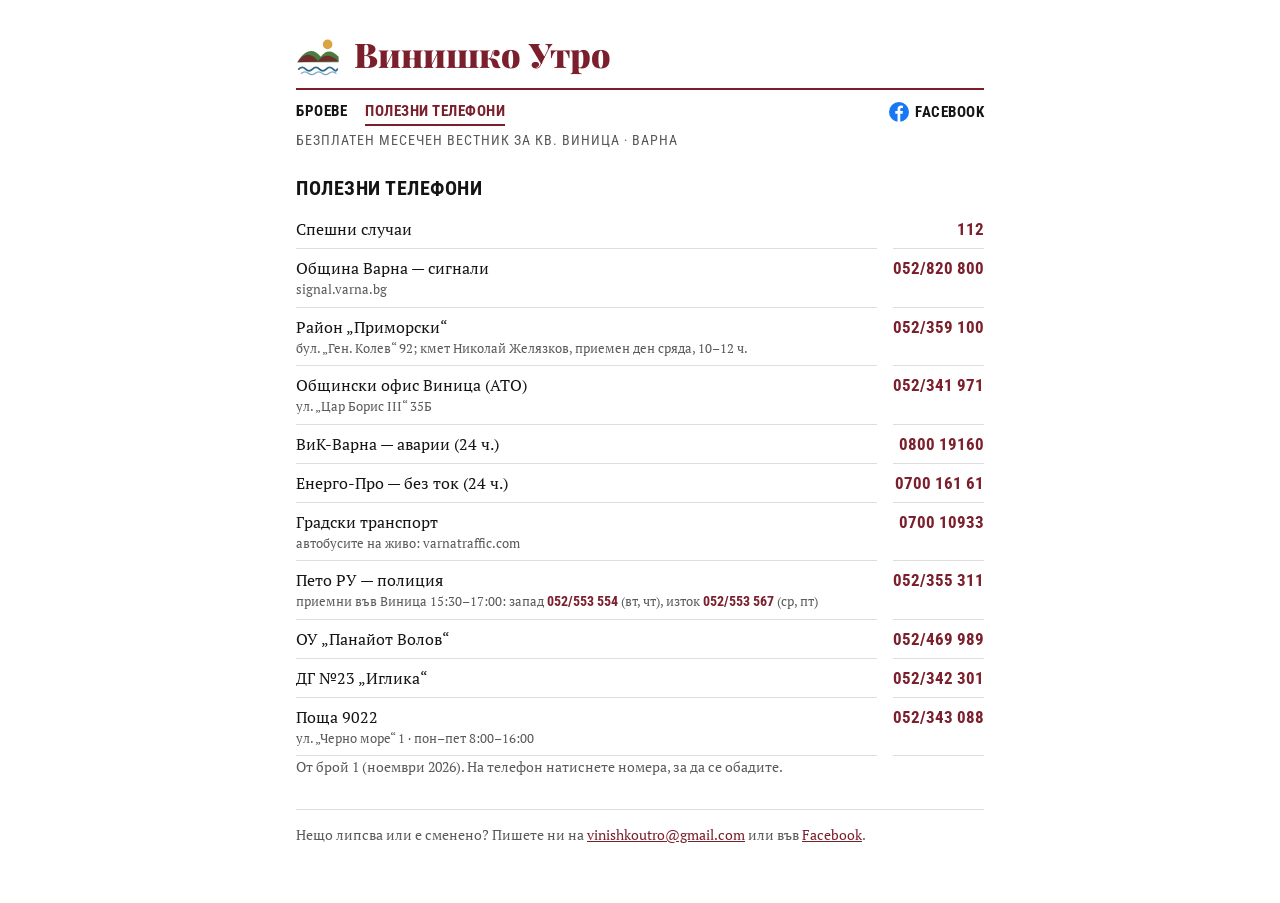
==== telefoni.html @ 70ad99ba "Site: menu (Броеве · Полезни телефони · Facebook icon), phones on their own page, shared site.css, F" ====
<!DOCTYPE html>
<html lang="bg">
<head>
<meta charset="utf-8">
<meta name="viewport" content="width=device-width, initial-scale=1">
<title>Полезни телефони — Винишко Утро</title>
<meta name="description" content="Полезни телефони за кв. Виница, Варна: община, район, ВиК, ток, транспорт, полиция, училище, детска градина, поща.">
<link href="https://fonts.googleapis.com/css2?family=Playfair+Display:wght@900&family=PT+Serif:ital,wght@0,400;0,700;1,400&family=Roboto+Condensed:wght@400;700&display=swap" rel="stylesheet">
<link rel="stylesheet" href="site.css">
</head>
<body>
<main>
<header><img src="logo.svg" alt=""><h1>Винишко Утро</h1></header>
<nav><a href="./">Броеве</a><a href="telefoni.html" aria-current="page">Полезни телефони</a><a class="fb" href="https://www.facebook.com/vinishkoutro" target="_blank" rel="noopener"><svg class="fbicon" viewBox="0 0 24 24" aria-hidden="true"><circle cx="12" cy="12" r="12" fill="#1877F2"/><path fill="#fff" d="M15.12 7.32H16.8V4.4a22 22 0 0 0-2.45-.13c-2.43 0-4.09 1.48-4.09 4.2v2.34H7.52v3.18h2.74V24h3.29v-9.99h2.73l.41-3.18h-3.14V8.8c0-.92.25-1.48 1.57-1.48z"/></svg>Facebook</a></nav>
<p class="sub">Безплатен месечен вестник за кв. Виница · Варна</p>

<h2>Полезни телефони</h2>
<dl class="phones">
<dt>Спешни случаи</dt><dd><a href="tel:112">112</a></dd>
<dt>Община Варна — сигнали<small>signal.varna.bg</small></dt><dd><a href="tel:052820800">052/820 800</a></dd>
<dt>Район „Приморски“<small>бул. „Ген. Колев“ 92; кмет Николай Желязков, приемен ден сряда, 10–12 ч.</small></dt><dd><a href="tel:052359100">052/359 100</a></dd>
<dt>Общински офис Виница (АТО)<small>ул. „Цар Борис III“ 35Б</small></dt><dd><a href="tel:052341971">052/341 971</a></dd>
<dt>ВиК-Варна — аварии (24 ч.)</dt><dd><a href="tel:080019160">0800 19160</a></dd>
<dt>Енерго-Про — без ток (24 ч.)</dt><dd><a href="tel:070016161">0700 161 61</a></dd>
<dt>Градски транспорт<small>автобусите на живо: varnatraffic.com</small></dt><dd><a href="tel:070010933">0700 10933</a></dd>
<dt>Пето РУ — полиция<small>приемни във Виница 15:30–17:00: запад <a href="tel:052553554">052/553 554</a> (вт, чт), изток <a href="tel:052553567">052/553 567</a> (ср, пт)</small></dt><dd><a href="tel:052355311">052/355 311</a></dd>
<dt>ОУ „Панайот Волов“</dt><dd><a href="tel:052469989">052/469 989</a></dd>
<dt>ДГ №23 „Иглика“</dt><dd><a href="tel:052342301">052/342 301</a></dd>
<dt>Поща 9022<small>ул. „Черно море“ 1 · пон–пет 8:00–16:00</small></dt><dd><a href="tel:052343088">052/343 088</a></dd>
</dl>
<p class="small">От брой 1 (ноември 2026). На телефон натиснете номера, за да се обадите.</p>


<p class="note">Нещо липсва или е сменено? Пишете ни на <a href="mailto:vinishkoutro@gmail.com">vinishkoutro@gmail.com</a> или във <a href="https://www.facebook.com/vinishkoutro" target="_blank" rel="noopener">Facebook</a>.</p>
</main>
</body>
</html>
---- site.css ----
:root{--ink:#141414;--accent:#7a1f2b;--muted:#5a5a5a;--paper:#fff;--tint:#f7f3ec;--rule:#ddd}
@media (prefers-color-scheme:dark){:root:not([data-theme="light"]){--ink:#eee;--accent:#e08a97;--muted:#aaa;--paper:#161616;--tint:#222;--rule:#333}}
:root[data-theme="dark"]{--ink:#eee;--accent:#e08a97;--muted:#aaa;--paper:#161616;--tint:#222;--rule:#333}
*{box-sizing:border-box}body{margin:0;background:var(--paper);color:var(--ink);font:17px/1.5 "PT Serif",Georgia,serif}
main{max-width:720px;margin:0 auto;padding:32px 16px 48px}
header{display:flex;align-items:center;gap:14px;border-bottom:2px solid var(--accent);padding-bottom:12px;margin-bottom:8px}
header img{width:44px;height:44px}
h1{font:900 34px/1 "Playfair Display",serif;color:var(--accent);margin:0}
.sub{font:14px "Roboto Condensed",sans-serif;letter-spacing:1px;text-transform:uppercase;color:var(--muted);margin:0 0 28px}
h2{font:700 20px "Roboto Condensed",sans-serif;text-transform:uppercase;letter-spacing:.5px;margin:28px 0 10px}
.issue{display:flex;justify-content:space-between;align-items:center;gap:12px;background:var(--tint);padding:14px 16px;border-left:4px solid var(--accent);margin-bottom:10px;flex-wrap:wrap}
.issue b{font-family:"Roboto Condensed",sans-serif;font-size:18px}
.issue a{font:700 15px "Roboto Condensed",sans-serif;color:var(--accent);text-decoration:none;border:1.5px solid var(--accent);padding:6px 12px;border-radius:4px}
.issue a:hover{background:var(--accent);color:#fff}
.note{font-size:14px;color:var(--muted);border-top:1px solid var(--rule);padding-top:14px;margin-top:32px}
p{margin:0 0 10px}
.issue small{color:var(--muted);font-size:14px}
.inside{margin:-4px 0 18px;padding:0 0 0 20px;font-size:15px;color:var(--muted)}
.inside li{margin:2px 0}
dl.phones{margin:0;display:grid;grid-template-columns:1fr auto;gap:0 16px;font-size:16px}
dl.phones dt,dl.phones dd{margin:0;padding:7px 0;border-bottom:1px solid var(--rule)}
dl.phones dd{text-align:right;white-space:nowrap}
dl.phones dt small{display:block;color:var(--muted);font-size:13px}
dl.phones dt small a[href^="tel:"]{font-size:14px}
a{color:var(--accent)}
a[href^="tel:"]{font:700 17px "Roboto Condensed",sans-serif;text-decoration:none}
.contact{display:flex;gap:10px;flex-wrap:wrap;margin:6px 0 12px}
.contact a{font:700 16px "Roboto Condensed",sans-serif;text-decoration:none;color:#fff;background:var(--accent);padding:9px 14px;border-radius:4px}
:root[data-theme="dark"] .contact a{color:#161616}
@media (prefers-color-scheme:dark){:root:not([data-theme="light"]) .contact a{color:#161616}}
.small{font-size:14px;color:var(--muted)}

nav{display:flex;align-items:center;gap:4px 18px;flex-wrap:wrap;margin:0 0 6px;font:700 15px "Roboto Condensed",sans-serif;text-transform:uppercase;letter-spacing:.5px}
nav a{color:var(--ink);text-decoration:none;padding:4px 0;border-bottom:2px solid transparent}
nav a:hover,nav a[aria-current]{color:var(--accent);border-bottom-color:var(--accent)}
nav .fb{margin-left:auto;display:inline-flex;align-items:center;gap:6px;border:none}
.fbicon{width:20px;height:20px;flex:none;vertical-align:-4px}
.contact a .fbicon{width:18px;height:18px;margin-right:6px}
.contact a{display:inline-flex;align-items:center}
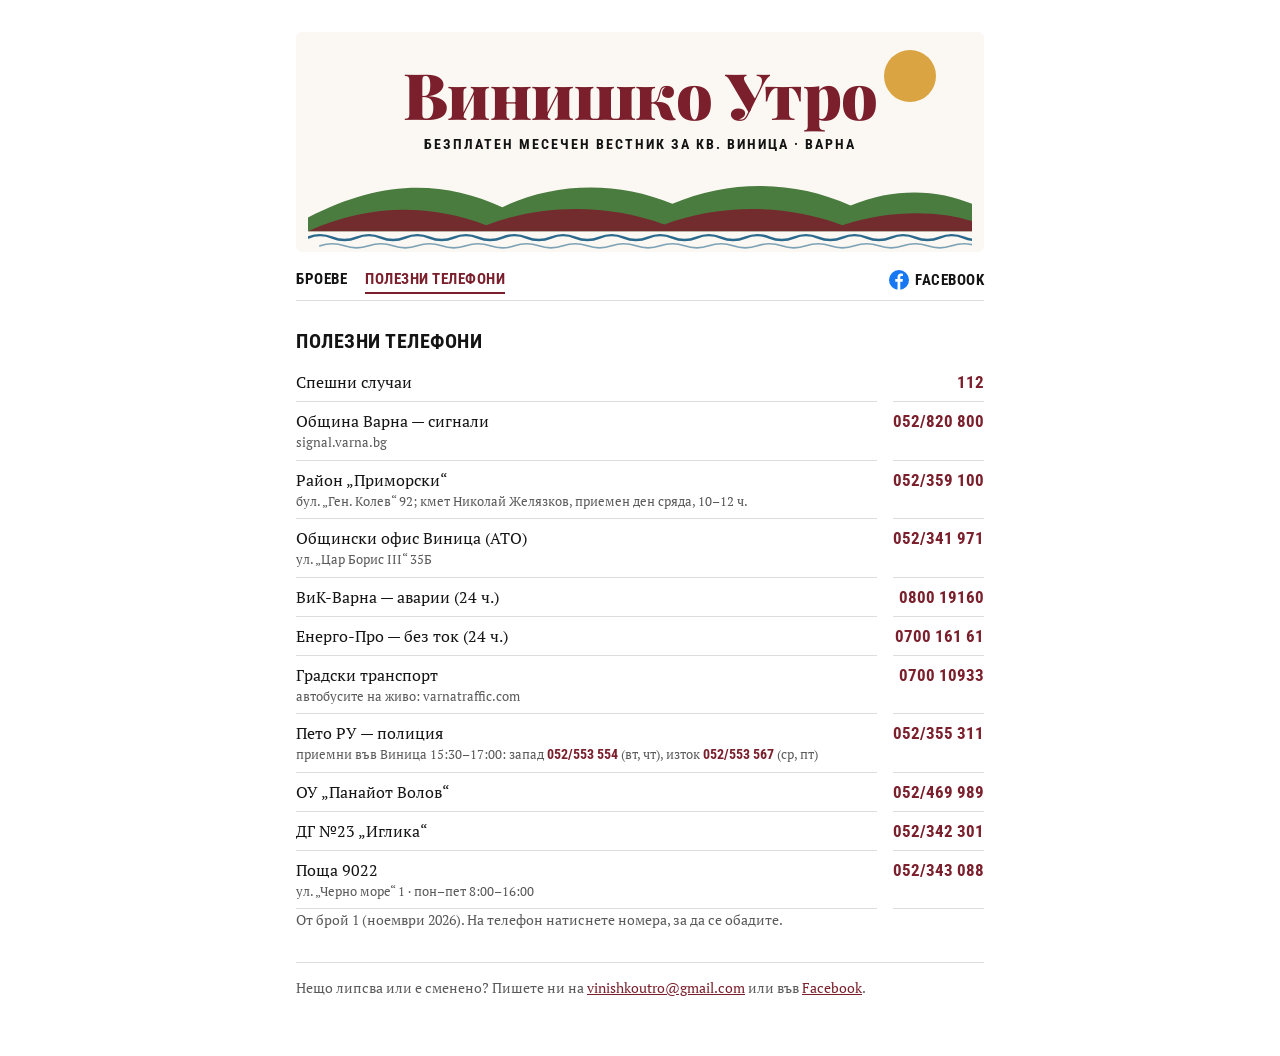
==== commit d51e1d0f: "Site: cover band like the Facebook cover (hills, sun, sea; title as real text), responsive and dark-" ====
--- a/telefoni.html
+++ b/telefoni.html
@@ -6,13 +6,12 @@
 <title>Полезни телефони — Винишко Утро</title>
 <meta name="description" content="Полезни телефони за кв. Виница, Варна: община, район, ВиК, ток, транспорт, полиция, училище, детска градина, поща.">
 <link href="https://fonts.googleapis.com/css2?family=Playfair+Display:wght@900&family=PT+Serif:ital,wght@0,400;0,700;1,400&family=Roboto+Condensed:wght@400;700&display=swap" rel="stylesheet">
-<link rel="stylesheet" href="site.css">
+<link rel="stylesheet" href="site.css?v=6">
 </head>
 <body>
 <main>
-<header><img src="logo.svg" alt=""><h1>Винишко Утро</h1></header>
+<header class="hero"><span class="sun" aria-hidden="true"></span><h1>Винишко Утро</h1><p class="tag">Безплатен месечен вестник за кв. Виница · Варна</p><svg class="land" viewBox="0 0 1640 250" preserveAspectRatio="none" aria-hidden="true"><path d="M0 150 C180 40 330 40 480 120 C600 50 760 40 900 110 C1040 40 1200 40 1340 115 C1450 60 1560 70 1640 110 L1640 190 L0 190 Z" fill="#4a7c3f"/><path d="M0 190 C150 110 300 110 440 172 C580 110 740 110 880 170 C1020 110 1180 110 1320 172 C1440 125 1560 130 1640 160 L1640 190 Z" fill="#7a1f2b" opacity=".85"/><path d="M0 208 q30 -14 60 0 t60 0 t60 0 t60 0 t60 0 t60 0 t60 0 t60 0 t60 0 t60 0 t60 0 t60 0 t60 0 t60 0 t60 0 t60 0 t60 0 t60 0 t60 0 t60 0 t60 0 t60 0 t60 0 t60 0 t60 0 t60 0 t60 0 t60 0" stroke="#2b6a8c" stroke-width="7" fill="none" stroke-linecap="round"/><path d="M30 232 q30 -12 60 0 t60 0 t60 0 t60 0 t60 0 t60 0 t60 0 t60 0 t60 0 t60 0 t60 0 t60 0 t60 0 t60 0 t60 0 t60 0 t60 0 t60 0 t60 0 t60 0 t60 0 t60 0 t60 0 t60 0 t60 0 t60 0 t60 0" stroke="#2b6a8c" stroke-width="5" fill="none" stroke-linecap="round" opacity=".6"/></svg></header>
 <nav><a href="./">Броеве</a><a href="telefoni.html" aria-current="page">Полезни телефони</a><a class="fb" href="https://www.facebook.com/vinishkoutro" target="_blank" rel="noopener"><svg class="fbicon" viewBox="0 0 24 24" aria-hidden="true"><circle cx="12" cy="12" r="12" fill="#1877F2"/><path fill="#fff" d="M15.12 7.32H16.8V4.4a22 22 0 0 0-2.45-.13c-2.43 0-4.09 1.48-4.09 4.2v2.34H7.52v3.18h2.74V24h3.29v-9.99h2.73l.41-3.18h-3.14V8.8c0-.92.25-1.48 1.57-1.48z"/></svg>Facebook</a></nav>
-<p class="sub">Безплатен месечен вестник за кв. Виница · Варна</p>
 
 <h2>Полезни телефони</h2>
 <dl class="phones">
--- a/site.css
+++ b/site.css
@@ -3,9 +3,14 @@
 :root[data-theme="dark"]{--ink:#eee;--accent:#e08a97;--muted:#aaa;--paper:#161616;--tint:#222;--rule:#333}
 *{box-sizing:border-box}body{margin:0;background:var(--paper);color:var(--ink);font:17px/1.5 "PT Serif",Georgia,serif}
 main{max-width:720px;margin:0 auto;padding:32px 16px 48px}
-header{display:flex;align-items:center;gap:14px;border-bottom:2px solid var(--accent);padding-bottom:12px;margin-bottom:8px}
-header img{width:44px;height:44px}
-h1{font:900 34px/1 "Playfair Display",serif;color:var(--accent);margin:0}
+/* cover band — same drawing as the Facebook cover (assets/facebook/cover.html), title as real text */
+.hero{--hero:#fbf8f3;position:relative;background:var(--hero);text-align:center;padding:30px 12px 0;margin:0 0 14px;border-radius:6px;overflow:hidden}
+@media (prefers-color-scheme:dark){:root:not([data-theme="light"]) .hero{--hero:#231e1f}}
+:root[data-theme="dark"] .hero{--hero:#231e1f}
+.hero h1{font:900 clamp(38px,9vw,64px)/1 "Playfair Display",serif;color:var(--accent);margin:0;letter-spacing:-.5px}
+.hero .tag{font:700 clamp(11px,2.6vw,14px) "Roboto Condensed",sans-serif;letter-spacing:2px;text-transform:uppercase;color:var(--ink);margin:10px 0 0}
+.hero .sun{position:absolute;right:7%;top:18px;width:clamp(26px,7vw,52px);height:clamp(26px,7vw,52px);border-radius:50%;background:#d9a441}
+.hero .land{display:block;width:100%;height:clamp(54px,12vw,86px);margin-top:14px}
 .sub{font:14px "Roboto Condensed",sans-serif;letter-spacing:1px;text-transform:uppercase;color:var(--muted);margin:0 0 28px}
 h2{font:700 20px "Roboto Condensed",sans-serif;text-transform:uppercase;letter-spacing:.5px;margin:28px 0 10px}
 .issue{display:flex;justify-content:space-between;align-items:center;gap:12px;background:var(--tint);padding:14px 16px;border-left:4px solid var(--accent);margin-bottom:10px;flex-wrap:wrap}
@@ -30,10 +35,29 @@
 @media (prefers-color-scheme:dark){:root:not([data-theme="light"]) .contact a{color:#161616}}
 .small{font-size:14px;color:var(--muted)}
 
-nav{display:flex;align-items:center;gap:4px 18px;flex-wrap:wrap;margin:0 0 6px;font:700 15px "Roboto Condensed",sans-serif;text-transform:uppercase;letter-spacing:.5px}
+nav{display:flex;align-items:center;gap:4px 18px;flex-wrap:wrap;margin:0 0 20px;padding-bottom:6px;border-bottom:1px solid var(--rule);font:700 15px "Roboto Condensed",sans-serif;text-transform:uppercase;letter-spacing:.5px}
 nav a{color:var(--ink);text-decoration:none;padding:4px 0;border-bottom:2px solid transparent}
 nav a:hover,nav a[aria-current]{color:var(--accent);border-bottom-color:var(--accent)}
 nav .fb{margin-left:auto;display:inline-flex;align-items:center;gap:6px;border:none}
 .fbicon{width:20px;height:20px;flex:none;vertical-align:-4px}
 .contact a .fbicon{width:18px;height:18px;margin-right:6px}
 .contact a{display:inline-flex;align-items:center}
+.issue .acts{display:flex;gap:12px;flex-wrap:wrap}
+/* PDF reader overlay (viewer.js) */
+.pv-lock,.pv-lock body{overflow:hidden}
+.pv{position:fixed;inset:0;z-index:50;background:#2b2b2b;display:none;flex-direction:column}
+.pv.open{display:flex}
+.pv-bar{display:flex;align-items:center;gap:10px;padding:8px 10px;background:#141414;color:#fff;font:15px "Roboto Condensed",sans-serif;padding-top:max(8px,env(safe-area-inset-top))}
+.pv-title{flex:1;min-width:0;white-space:nowrap;overflow:hidden;text-overflow:ellipsis;font-size:16px}
+.pv-info{white-space:nowrap;color:#bbb}
+.pv-tools{display:flex;gap:6px;align-items:center}
+.pv-tools button,.pv-tools a{background:#2a2a2a;color:#fff;border:1px solid #555;border-radius:4px;font:700 17px "Roboto Condensed",sans-serif;min-width:40px;height:40px;padding:0 10px;cursor:pointer;text-decoration:none;display:inline-flex;align-items:center;justify-content:center}
+.pv-tools button:disabled{opacity:.35;cursor:default}
+.pv-tools .pv-x{background:#7a1f2b;border-color:#7a1f2b}
+.pv-pages{flex:1;overflow:auto;padding:12px 8px 24px;overscroll-behavior:contain;-webkit-overflow-scrolling:touch}
+.pv-page{margin:0 auto 12px;background:#fff;box-shadow:0 2px 12px rgba(0,0,0,.5)}
+.pv-page canvas{display:block;width:100%;height:100%}
+.pv-msg{color:#ddd;text-align:center;margin-top:30vh;font:17px "Roboto Condensed",sans-serif}
+.pv-msg a{color:#f0b8c0}
+@media (max-width:560px){.pv-title{display:none}.pv-info{flex:1}.pv-tools a span{display:none}}
+@media (max-width:520px){.hero{padding-top:34px}.hero .sun{top:8px;right:10px;width:22px;height:22px}.hero .tag{letter-spacing:.6px;font-size:11px}}
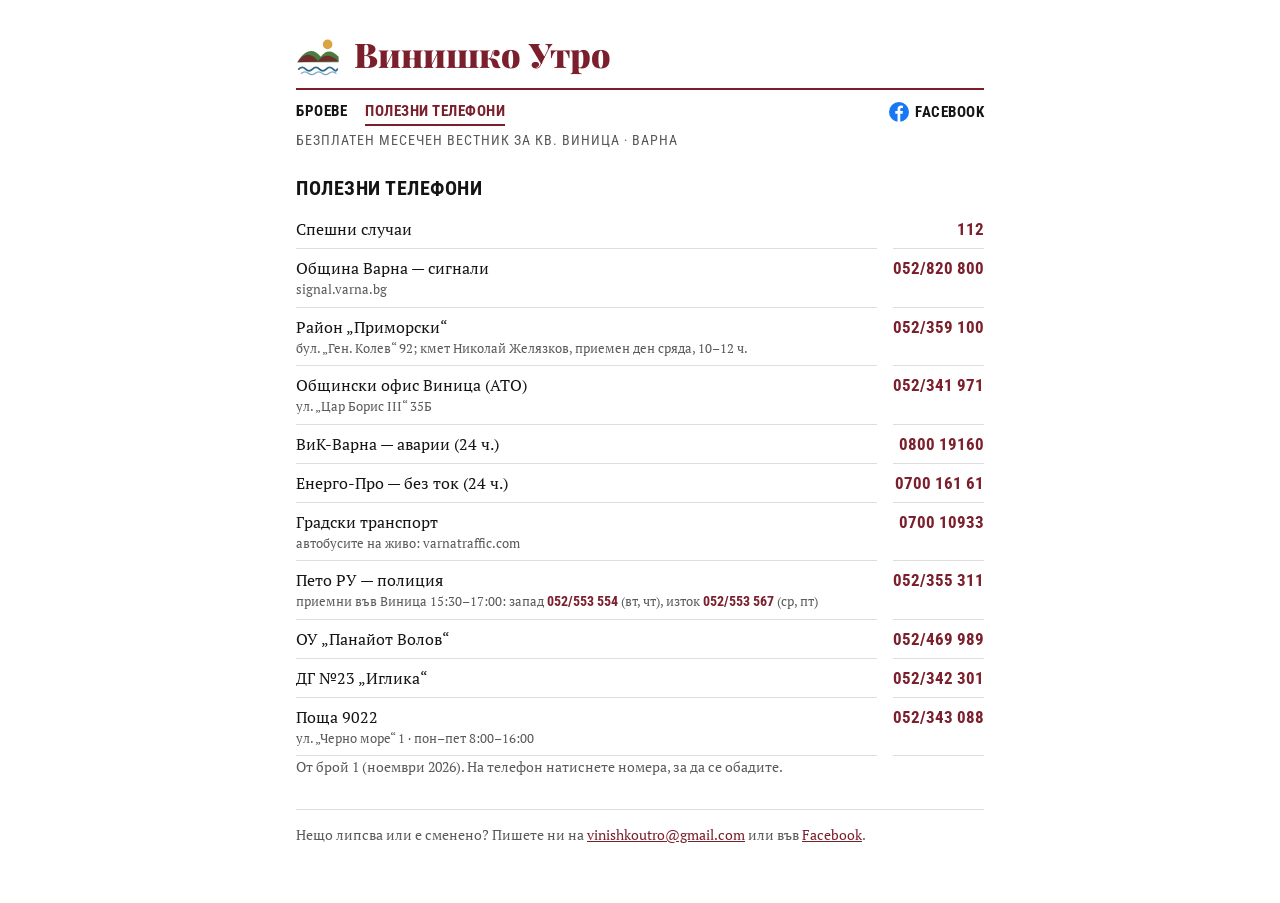
==== commit d1e2c6f3: "Revert "Site: cover band like the Facebook cover (hills, sun, sea; title as real text), responsive a" ====
--- a/telefoni.html
+++ b/telefoni.html
@@ -6,12 +6,13 @@
 <title>Полезни телефони — Винишко Утро</title>
 <meta name="description" content="Полезни телефони за кв. Виница, Варна: община, район, ВиК, ток, транспорт, полиция, училище, детска градина, поща.">
 <link href="https://fonts.googleapis.com/css2?family=Playfair+Display:wght@900&family=PT+Serif:ital,wght@0,400;0,700;1,400&family=Roboto+Condensed:wght@400;700&display=swap" rel="stylesheet">
-<link rel="stylesheet" href="site.css?v=6">
+<link rel="stylesheet" href="site.css?v=3">
 </head>
 <body>
 <main>
-<header class="hero"><span class="sun" aria-hidden="true"></span><h1>Винишко Утро</h1><p class="tag">Безплатен месечен вестник за кв. Виница · Варна</p><svg class="land" viewBox="0 0 1640 250" preserveAspectRatio="none" aria-hidden="true"><path d="M0 150 C180 40 330 40 480 120 C600 50 760 40 900 110 C1040 40 1200 40 1340 115 C1450 60 1560 70 1640 110 L1640 190 L0 190 Z" fill="#4a7c3f"/><path d="M0 190 C150 110 300 110 440 172 C580 110 740 110 880 170 C1020 110 1180 110 1320 172 C1440 125 1560 130 1640 160 L1640 190 Z" fill="#7a1f2b" opacity=".85"/><path d="M0 208 q30 -14 60 0 t60 0 t60 0 t60 0 t60 0 t60 0 t60 0 t60 0 t60 0 t60 0 t60 0 t60 0 t60 0 t60 0 t60 0 t60 0 t60 0 t60 0 t60 0 t60 0 t60 0 t60 0 t60 0 t60 0 t60 0 t60 0 t60 0 t60 0" stroke="#2b6a8c" stroke-width="7" fill="none" stroke-linecap="round"/><path d="M30 232 q30 -12 60 0 t60 0 t60 0 t60 0 t60 0 t60 0 t60 0 t60 0 t60 0 t60 0 t60 0 t60 0 t60 0 t60 0 t60 0 t60 0 t60 0 t60 0 t60 0 t60 0 t60 0 t60 0 t60 0 t60 0 t60 0 t60 0 t60 0" stroke="#2b6a8c" stroke-width="5" fill="none" stroke-linecap="round" opacity=".6"/></svg></header>
+<header><img src="logo.svg" alt=""><h1>Винишко Утро</h1></header>
 <nav><a href="./">Броеве</a><a href="telefoni.html" aria-current="page">Полезни телефони</a><a class="fb" href="https://www.facebook.com/vinishkoutro" target="_blank" rel="noopener"><svg class="fbicon" viewBox="0 0 24 24" aria-hidden="true"><circle cx="12" cy="12" r="12" fill="#1877F2"/><path fill="#fff" d="M15.12 7.32H16.8V4.4a22 22 0 0 0-2.45-.13c-2.43 0-4.09 1.48-4.09 4.2v2.34H7.52v3.18h2.74V24h3.29v-9.99h2.73l.41-3.18h-3.14V8.8c0-.92.25-1.48 1.57-1.48z"/></svg>Facebook</a></nav>
+<p class="sub">Безплатен месечен вестник за кв. Виница · Варна</p>
 
 <h2>Полезни телефони</h2>
 <dl class="phones">
--- a/site.css
+++ b/site.css
@@ -3,14 +3,9 @@
 :root[data-theme="dark"]{--ink:#eee;--accent:#e08a97;--muted:#aaa;--paper:#161616;--tint:#222;--rule:#333}
 *{box-sizing:border-box}body{margin:0;background:var(--paper);color:var(--ink);font:17px/1.5 "PT Serif",Georgia,serif}
 main{max-width:720px;margin:0 auto;padding:32px 16px 48px}
-/* cover band — same drawing as the Facebook cover (assets/facebook/cover.html), title as real text */
-.hero{--hero:#fbf8f3;position:relative;background:var(--hero);text-align:center;padding:30px 12px 0;margin:0 0 14px;border-radius:6px;overflow:hidden}
-@media (prefers-color-scheme:dark){:root:not([data-theme="light"]) .hero{--hero:#231e1f}}
-:root[data-theme="dark"] .hero{--hero:#231e1f}
-.hero h1{font:900 clamp(38px,9vw,64px)/1 "Playfair Display",serif;color:var(--accent);margin:0;letter-spacing:-.5px}
-.hero .tag{font:700 clamp(11px,2.6vw,14px) "Roboto Condensed",sans-serif;letter-spacing:2px;text-transform:uppercase;color:var(--ink);margin:10px 0 0}
-.hero .sun{position:absolute;right:7%;top:18px;width:clamp(26px,7vw,52px);height:clamp(26px,7vw,52px);border-radius:50%;background:#d9a441}
-.hero .land{display:block;width:100%;height:clamp(54px,12vw,86px);margin-top:14px}
+header{display:flex;align-items:center;gap:14px;border-bottom:2px solid var(--accent);padding-bottom:12px;margin-bottom:8px}
+header img{width:44px;height:44px}
+h1{font:900 34px/1 "Playfair Display",serif;color:var(--accent);margin:0}
 .sub{font:14px "Roboto Condensed",sans-serif;letter-spacing:1px;text-transform:uppercase;color:var(--muted);margin:0 0 28px}
 h2{font:700 20px "Roboto Condensed",sans-serif;text-transform:uppercase;letter-spacing:.5px;margin:28px 0 10px}
 .issue{display:flex;justify-content:space-between;align-items:center;gap:12px;background:var(--tint);padding:14px 16px;border-left:4px solid var(--accent);margin-bottom:10px;flex-wrap:wrap}
@@ -35,7 +30,7 @@
 @media (prefers-color-scheme:dark){:root:not([data-theme="light"]) .contact a{color:#161616}}
 .small{font-size:14px;color:var(--muted)}
 
-nav{display:flex;align-items:center;gap:4px 18px;flex-wrap:wrap;margin:0 0 20px;padding-bottom:6px;border-bottom:1px solid var(--rule);font:700 15px "Roboto Condensed",sans-serif;text-transform:uppercase;letter-spacing:.5px}
+nav{display:flex;align-items:center;gap:4px 18px;flex-wrap:wrap;margin:0 0 6px;font:700 15px "Roboto Condensed",sans-serif;text-transform:uppercase;letter-spacing:.5px}
 nav a{color:var(--ink);text-decoration:none;padding:4px 0;border-bottom:2px solid transparent}
 nav a:hover,nav a[aria-current]{color:var(--accent);border-bottom-color:var(--accent)}
 nav .fb{margin-left:auto;display:inline-flex;align-items:center;gap:6px;border:none}
@@ -60,4 +55,3 @@
 .pv-msg{color:#ddd;text-align:center;margin-top:30vh;font:17px "Roboto Condensed",sans-serif}
 .pv-msg a{color:#f0b8c0}
 @media (max-width:560px){.pv-title{display:none}.pv-info{flex:1}.pv-tools a span{display:none}}
-@media (max-width:520px){.hero{padding-top:34px}.hero .sun{top:8px;right:10px;width:22px;height:22px}.hero .tag{letter-spacing:.6px;font-size:11px}}
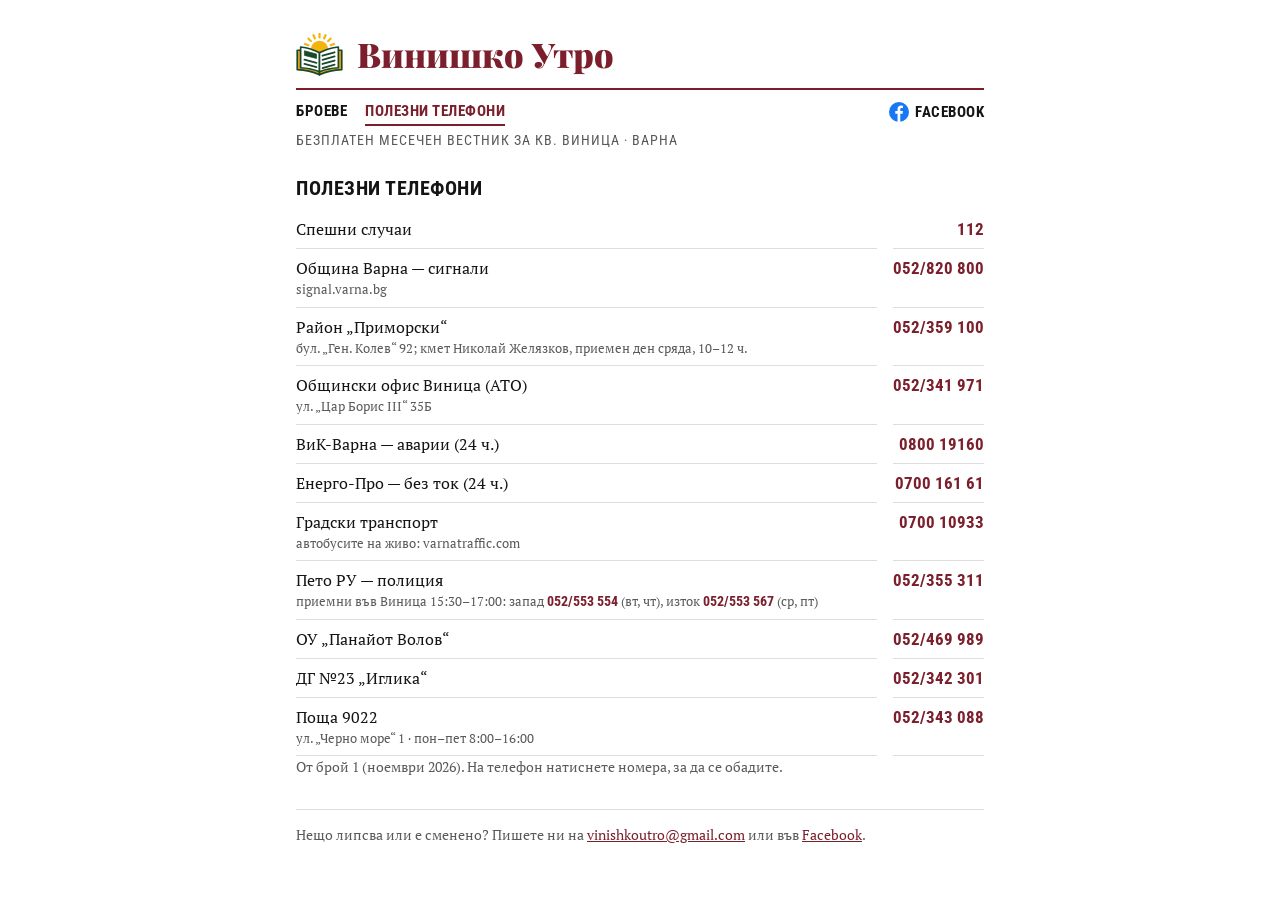
==== commit f2ffdcd0: "Site: new logo (open book + rising sun) Co-Authored-By: Claude Opus 5.5 <noreply@anthropic.com>" ====
--- a/telefoni.html
+++ b/telefoni.html
@@ -6,11 +6,11 @@
 <title>Полезни телефони — Винишко Утро</title>
 <meta name="description" content="Полезни телефони за кв. Виница, Варна: община, район, ВиК, ток, транспорт, полиция, училище, детска градина, поща.">
 <link href="https://fonts.googleapis.com/css2?family=Playfair+Display:wght@900&family=PT+Serif:ital,wght@0,400;0,700;1,400&family=Roboto+Condensed:wght@400;700&display=swap" rel="stylesheet">
-<link rel="stylesheet" href="site.css?v=3">
+<link rel="stylesheet" href="site.css?v=8">
 </head>
 <body>
 <main>
-<header><img src="logo.svg" alt=""><h1>Винишко Утро</h1></header>
+<header><img src="logo.svg?v=2" alt=""><h1>Винишко Утро</h1></header>
 <nav><a href="./">Броеве</a><a href="telefoni.html" aria-current="page">Полезни телефони</a><a class="fb" href="https://www.facebook.com/vinishkoutro" target="_blank" rel="noopener"><svg class="fbicon" viewBox="0 0 24 24" aria-hidden="true"><circle cx="12" cy="12" r="12" fill="#1877F2"/><path fill="#fff" d="M15.12 7.32H16.8V4.4a22 22 0 0 0-2.45-.13c-2.43 0-4.09 1.48-4.09 4.2v2.34H7.52v3.18h2.74V24h3.29v-9.99h2.73l.41-3.18h-3.14V8.8c0-.92.25-1.48 1.57-1.48z"/></svg>Facebook</a></nav>
 <p class="sub">Безплатен месечен вестник за кв. Виница · Варна</p>
 
--- a/site.css
+++ b/site.css
@@ -4,7 +4,7 @@
 *{box-sizing:border-box}body{margin:0;background:var(--paper);color:var(--ink);font:17px/1.5 "PT Serif",Georgia,serif}
 main{max-width:720px;margin:0 auto;padding:32px 16px 48px}
 header{display:flex;align-items:center;gap:14px;border-bottom:2px solid var(--accent);padding-bottom:12px;margin-bottom:8px}
-header img{width:44px;height:44px}
+header img{height:44px;width:auto}
 h1{font:900 34px/1 "Playfair Display",serif;color:var(--accent);margin:0}
 .sub{font:14px "Roboto Condensed",sans-serif;letter-spacing:1px;text-transform:uppercase;color:var(--muted);margin:0 0 28px}
 h2{font:700 20px "Roboto Condensed",sans-serif;text-transform:uppercase;letter-spacing:.5px;margin:28px 0 10px}
